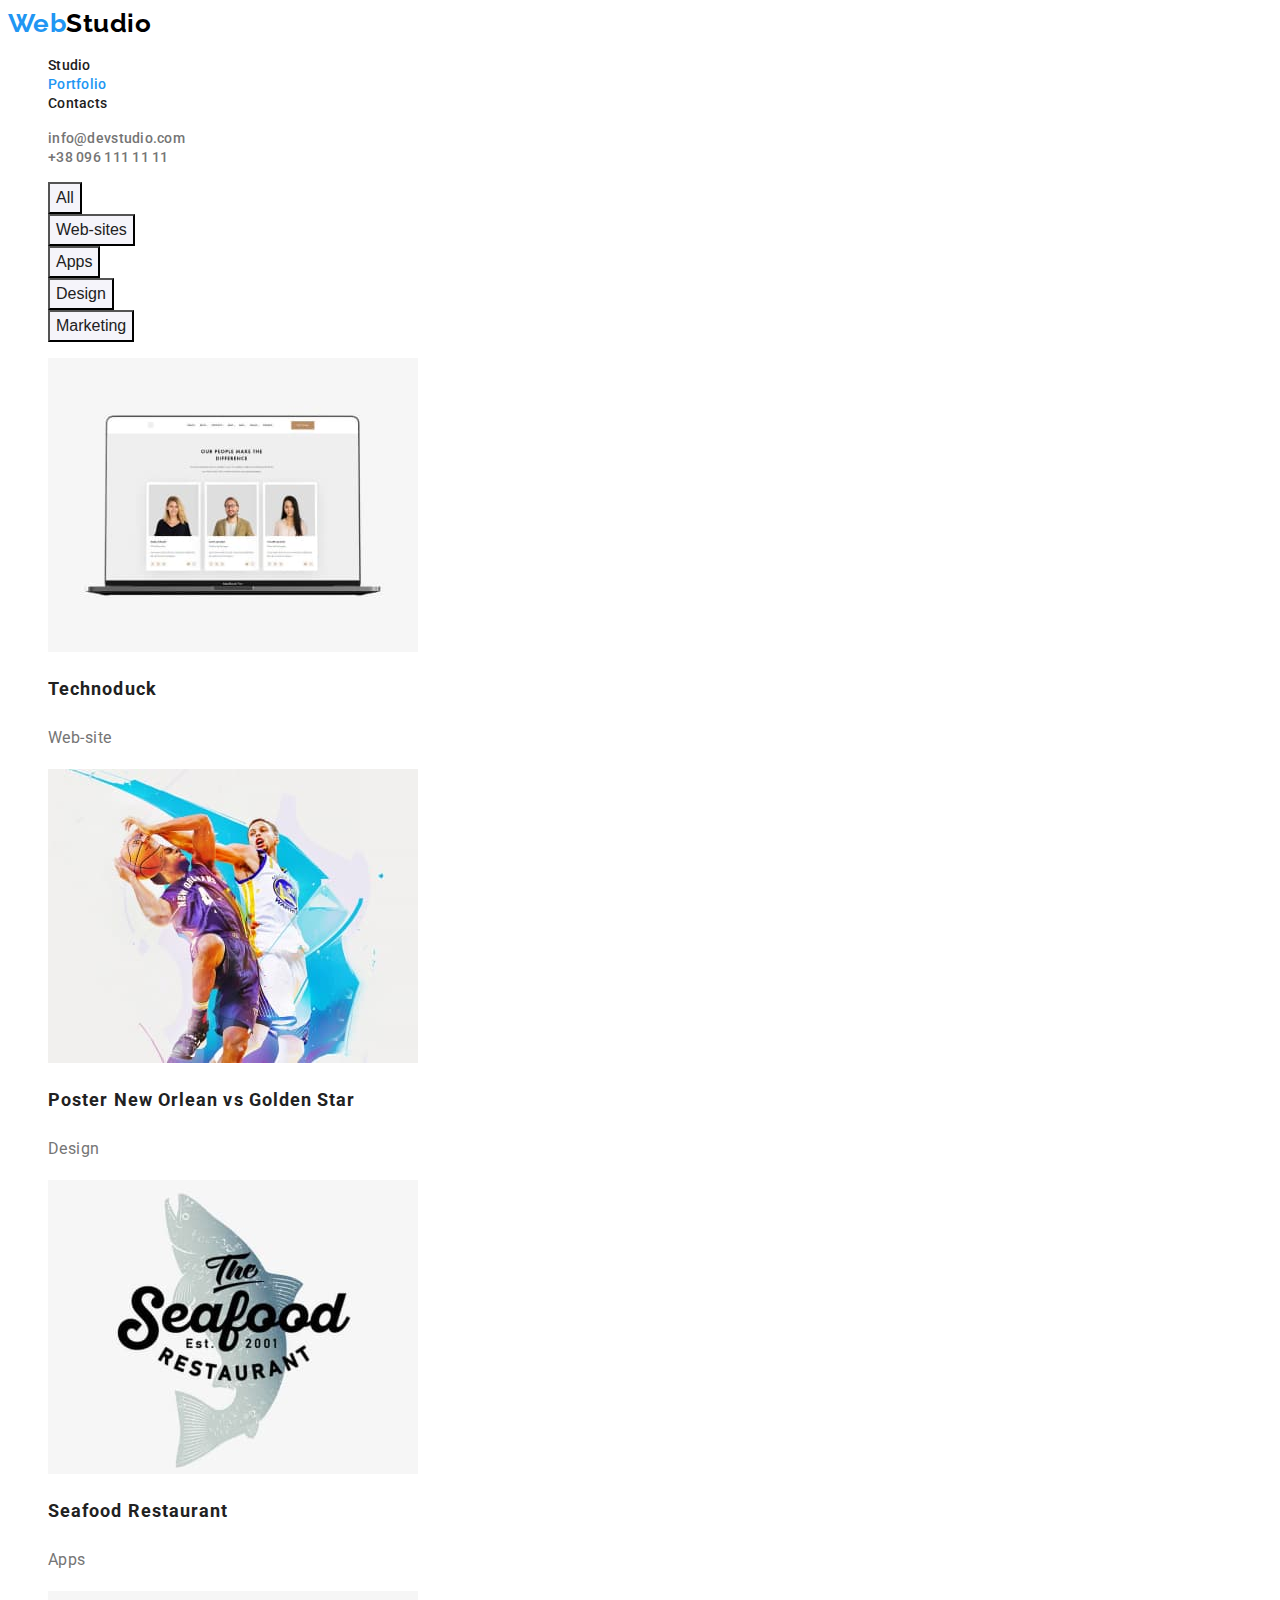
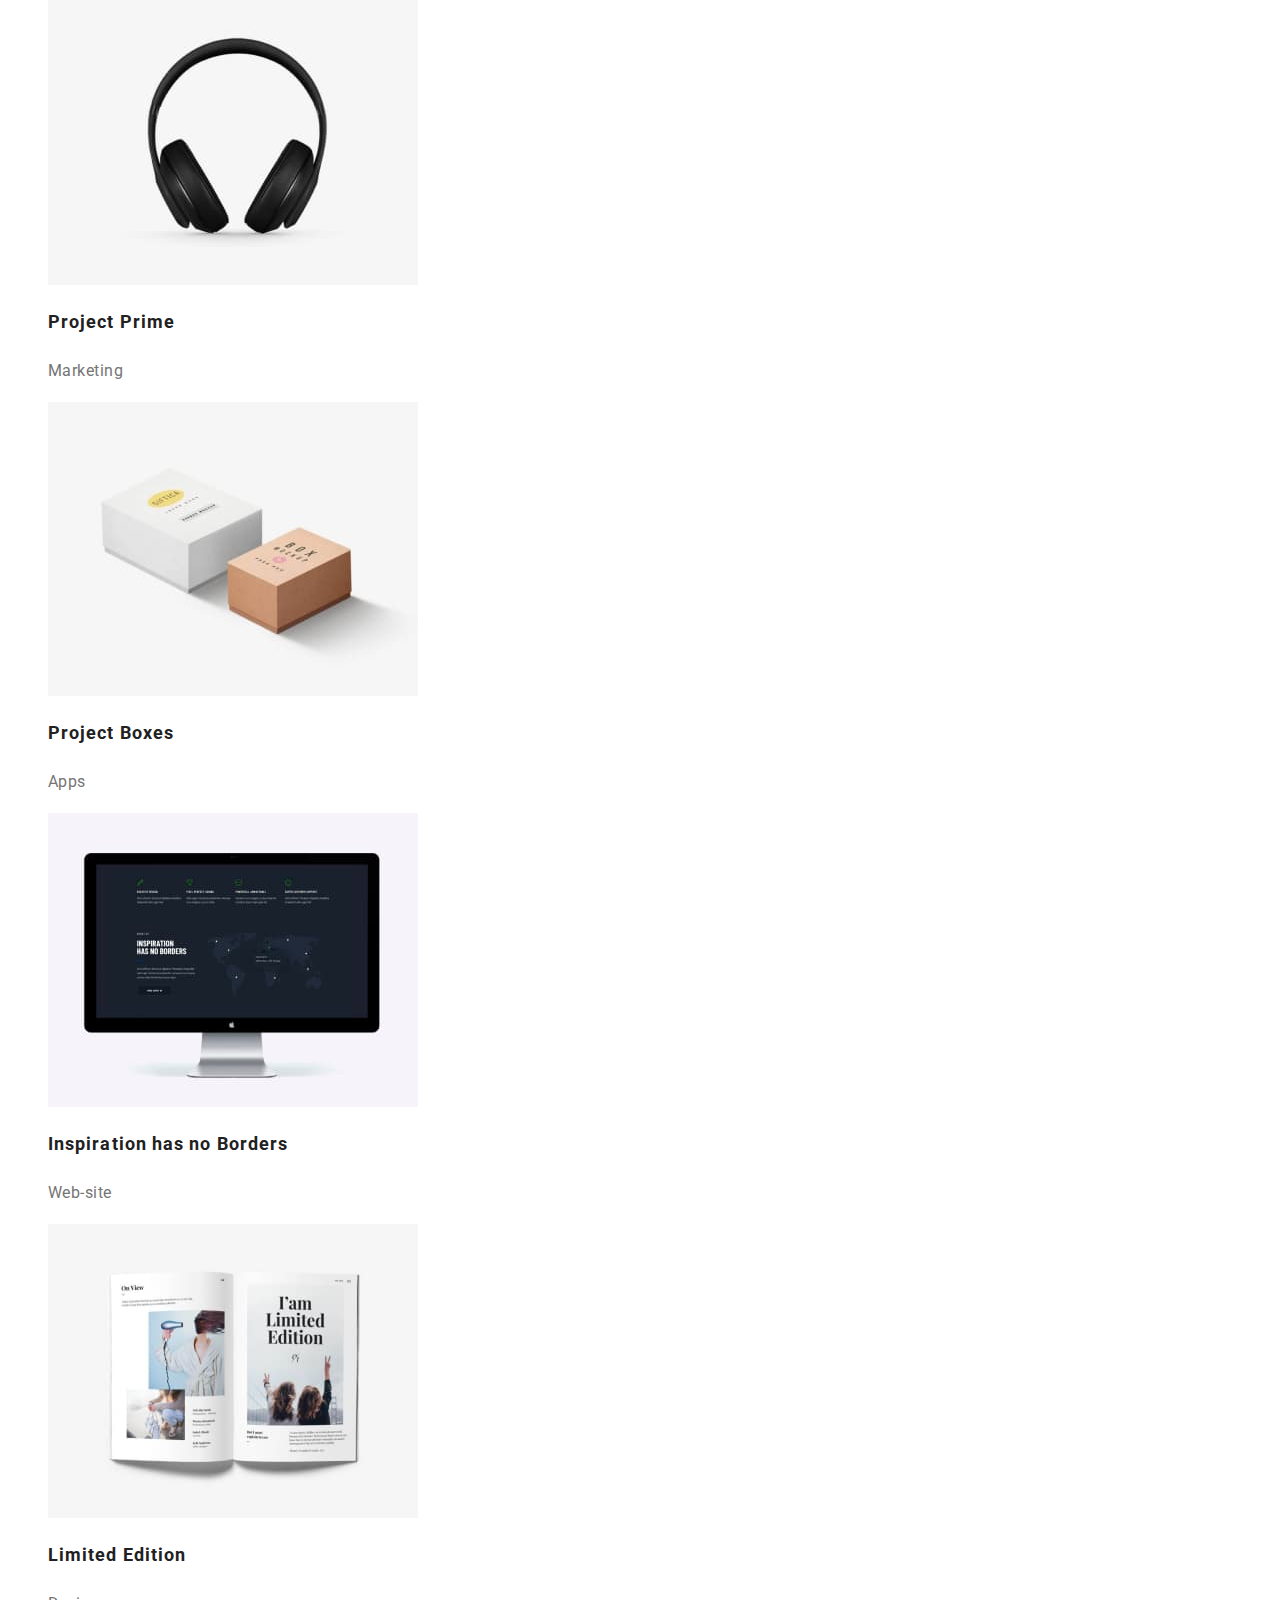
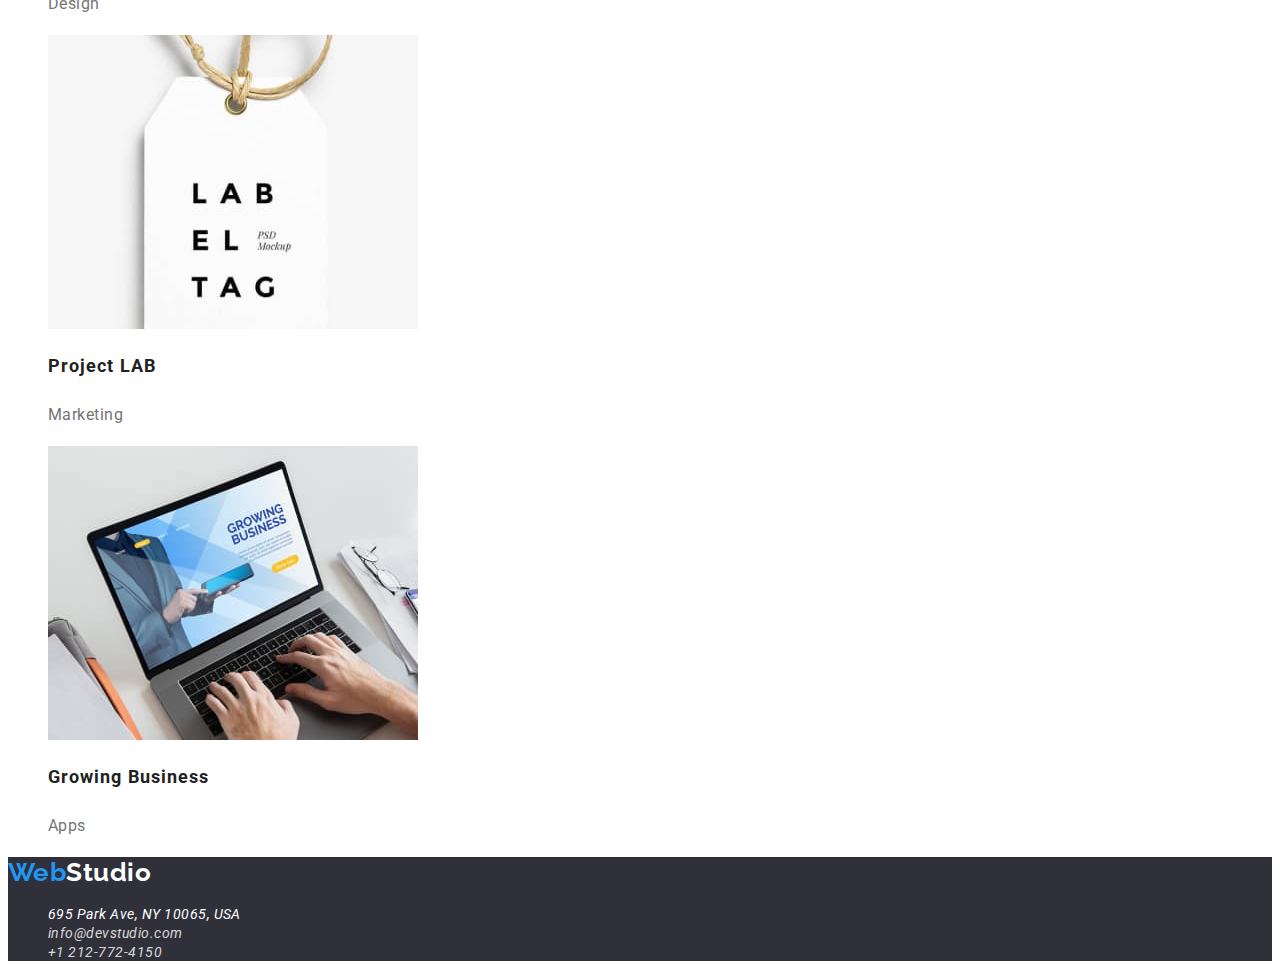
==== portfolio.html @ c59969bb "Add all" ====
<!DOCTYPE html>
<html lang="en">
<head>
    <meta charset="UTF-8">
    <meta http-equiv="X-UA-Compatible" content="IE=edge">
    <meta name="viewport" content="width=device-width, initial-scale=1.0">
    <title>Portfolio</title>
    <link href="https://fonts.googleapis.com/css2?family=Raleway:wght@700&family=Roboto:wght@400;500;700;900&display=swap" rel="stylesheet">
    <link rel="stylesheet" href="./css/style.css">
</head>
<body>
    <header class="header">
        <nav class="nav">
            <a class="logo" href="./">Web<span class="logo-header">Studio</span></a>
            <ul class="nav-list"> 
                <li class="nav-item"><a class="nav-link" href="./index.html">Studio</a></li>
                <li class="nav-item"><a class="nav-link active" href="./portfolio.html">Portfolio</a></li>
                <li class="nav-item"><a class="nav-link" href="">Contacts</a></li>
            </ul>
        </nav>
            <ul class="contacts">
                <li class="contacts-item"> <a class="contacts-link" href="mailto:info@devstudio.com">info@devstudio.com </a></li>  
                <li class="contacts-item"> <a class="contacts-link" href="tel:+380961111111">+38 096 111 11 11</a> </li> 
            </ul>
    </header>
    <main class="main-portfolio">
        <section class="partfolio-section">
            <h1 class="portfolio-title hidden">Portfolio</h1>
            <ul class="filter-list">
                <li class="filter-item">
                    <button class="filter-button" type="button">All</button>
                </li>
                <li class="filter-item">
                    <button class="filter-button" type="button">Web-sites</button>
                </li>
                <li class="filter-item">
                    <button class="filter-button" type="button">Apps</button>
                </li>
                <li class="filter-item">
                    <button class="filter-button" type="button">Design</button>
                </li>
                <li class="filter-item">
                    <button class="filter-button" type="button">Marketing</button>
                </li>
            </ul>
            <ul class="projects-list">
                <li class="project-item"> 
                    <img class="project-picture" src="./images/portfolio/portfolio-projects1.jpg" 
                    alt="opened laptop"
                    width="370" height="294">
                    <h2 class="project-title">Technoduck</h2> 
                    <p class="project-type">Web-site</p>
                </li>
                <li class="project-item"> 
                    <img class="project-picture" src="./images/portfolio/portfolio-projects2.jpg" 
                    alt="two basketball player"
                    width="370" height="294">
                    <h2 class="project-title">Poster New Orlean vs Golden Star</h2>
                    <p class="project-type">Design</p>
                </li>
                <li class="project-item"> 
                    <img class="project-picture" src="./images/portfolio/portfolio-projects3.jpg" 
                    alt="fish on the logo"
                    width="370" height="294">
                    <h2 class="project-title">Seafood Restaurant </h2>
                    <p class="project-type">Apps</p>
                </li>
                <li class="project-item"> 
                    <img class="project-picture" src="./images/portfolio/portfolio-projects4.jpg" 
                    alt="black earphones"
                    width="370" height="294">
                    <h2 class="project-title">Project Prime</h2>
                    <p class="project-type">Marketing</p>
                </li>
                <li class="project-item"> 
                    <img class="project-picture" src="./images/portfolio/portfolio-projects5.jpg" 
                    alt="two boxes"
                    width="370" height="294">
                    <h2 class="project-title">Project Boxes</h2>
                    <p class="project-type">Apps</p>
                </li>
                <li class="project-item"> 
                    <img class="project-picture" src="./images/portfolio/portfolio-projects6.jpg" 
                    alt="IMac"
                    width="370" height="294">
                    <h2 class="project-title">Inspiration has no Borders</h2>
                    <p class="project-type">Web-site</p>
                </li>
                <li class="project-item"> 
                    <img class="project-picture" src="./images/portfolio/portfolio-projects7.jpg" 
                    alt="opened book"
                    width="370" height="294">
                    <h2 class="project-title">Limited Edition</h2>
                    <p class="project-type">Design</p>
                </li>
                <li class="project-item"> 
                    <img class="project-picture" src="./images/portfolio/portfolio-projects8.jpg" 
                    alt="lable Project LAB"
                    width="370" height="294">
                    <h2 class="project-title">Project LAB</h2>
                    <p class="project-type">Marketing</p>
                </li>
                <li class="project-item"> 
                    <img class="project-picture" src="./images/portfolio/portfolio-projects9.jpg" 
                    alt="typing on the laptop"
                    width="370" height="294">
                    <h2 class="project-title">Growing Business</h2>
                    <p class="project-type">Apps</p>
                </li>
            </ul> 
        </section>
    </main>
    <footer class="footer">
        <a class="logo" href="./">Web<span class="logo-footer">Studio</span></a>
        <address>
            <ul class="contact-info">
                <li> <a class="adress" href="https://www.google.com.ua/maps/place/695+Park+Ave,+New+York,+NY+10065,+%D0%A1%D0%A8%D0%90/@40.7688994,-73.9672143,17z/data=!3m1!4b1!4m5!3m4!1s0x89c258ebe8836e8f:0xa007c44e7c4aa0eb!8m2!3d40.7688994!4d-73.9650256?hl=ru">695 Park Ave, NY 10065, USA</a></li>
                <li> <a class="footer-contacts" href="mailto:info@devstudio.com">info@devstudio.com </a></li>                                 
                <li> <a class="footer-contacts" href="tel:+12127724150">+1 212-772-4150</a> </li> 
            </ul>
        </address>
    </footer>
</body>
</html>
---- css/style.css ----
:root{
--footer-gmail: rgba(255, 255, 255, 0.6);
--footer-color:#D9D9D9;
--white:#FFFFFF;
--blue:#2196F3;
--prymary-text:#757575;
--title-text:#212121;
--footer-background:#2F303A;
--ivory-color:#F5F4FA;
--header-background:#ECECEC;
}

body{
color: var(--prymary-text);
background-color:var(--white);
letter-spacing: 0.03em;
font-family:roboto,sans-serif;
}
.hidden{
display:none;
}
.section-title{
color:var(--title-text);
font-weight: 700;
font-size:36px;
line-height:1.17;
text-align:center;
}

/* studio */

/* header */

.logo{
color:var(--blue);
font-family:Raleway;
font-weight:700;
font-size:26px;
line-height:1.19;
text-decoration:none;
}
.logo-header{
color:#000000 ;
}
.nav-list{
list-style:none;
}
.nav-link{
color: var(--title-text);
font-weight:500;
font-size:14px;
line-height:1.14;
letter-spacing:0.02em;
text-decoration:none;
}
.nav-link:hover,
.nav-link:focus{
color:var(--blue);
}
.nav-link.active{
    color: var(--blue);
}
.contacts{
list-style:none; 
}
.contacts-link{
color: var(--prymary-text);
font-weight:500;
font-size:14px;
line-height:1.14;
letter-spacing:0.02em;
text-decoration:none;
}
.contacts-link:hover,
.contacts-link:focus{
color:var(--blue);
}

/* main */

/* section one */

.hero{
background-color:var(--footer-background);
}
.hero-title{
color:var(--white);
text-transform:uppercase;
font-weight:900px;
font-size:44px;
line-height:1.36;
text-align:center;
letter-spacing:0.06em;
}
.hero-button{
color:var(--white);
background-color:var(--blue);
font-weight:700;
font-size:16px;
line-height:1.88;
letter-spacing:0.06em;
cursor:pointer;
}

/* section two */

.benefits{
background-color:var(--white);
}
.benefits-list{
list-style: none;
}
.benefits-caption{
color:var(--title-text);
font-weight:700;
font-size:14px;
line-height:1.14;
}
.benefits-desc{
font-size:14px;
line-height:1.71;
}

/* section three */
.work-list{
list-style: none;
}

/* section four */

.workers{
background-color: var(--ivory-color);
}
.workers-list{
list-style: none;
}
.workers-item{
background-color:var(--white);
}
.worker-name{
color: var(--title-text);
font-weight:500;
font-size:16px;
line-height:1.19;
}
.work-desc{
font-style:500;
font-size:16px;
line-height:1.19;
}

/* footer */

.footer{
background-color: var(--footer-background);
}
.logo-footer{
color: var(--white);
}
.contact-info{
list-style: none;
}
.adress{
color:var(--white);
font-size:14px;
line-height:1.14;
text-decoration:none;
}
.adress:hover,
.adress:focus{
color:var(--blue);
}
.footer-contacts{
color: var(--footer-color);
font-size:14px;
line-height:1.14;
text-decoration:none;
}
.footer-contacts:hover,
.footer-contacts:focus{
color:var(--blue);
}

/* portfolio */

.filter-list{
list-style: none;
}
.filter-button{
color: var(--title-text);
background-color: var(--ivory-color);
font-weight:500;
font-size:16px;
line-height:1.63;
cursor:pointer;
text-decoration:none;
}
.filter-button:hover,
.filter-button:focus{
color:var(--white);
background-color:var(--blue);
}
.projects-list{
list-style: none;
}
.project-title{
color:var(--title-text);
font-weight:700;
font-size:18px;
line-height:2;
letter-spacing:0.06em;
}
.project-type{
font-size:16px;
line-height:1.88;
}
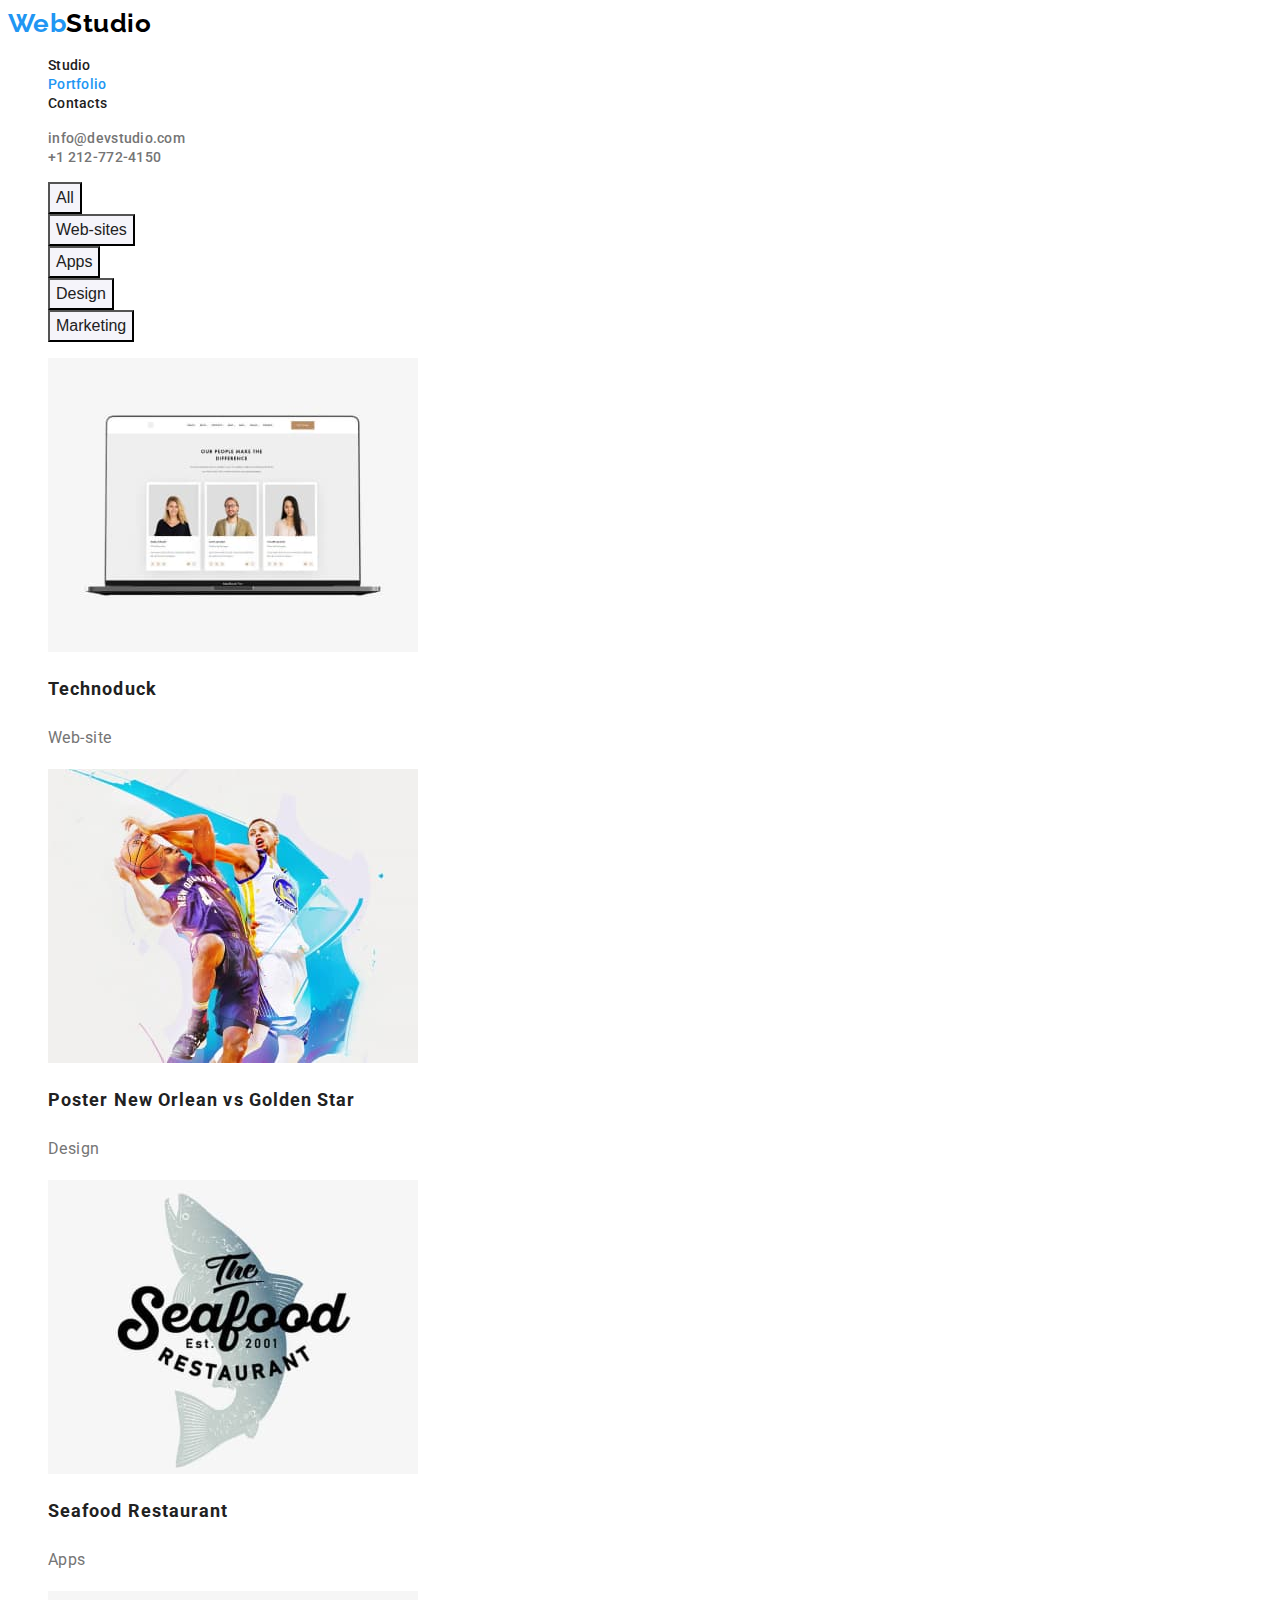
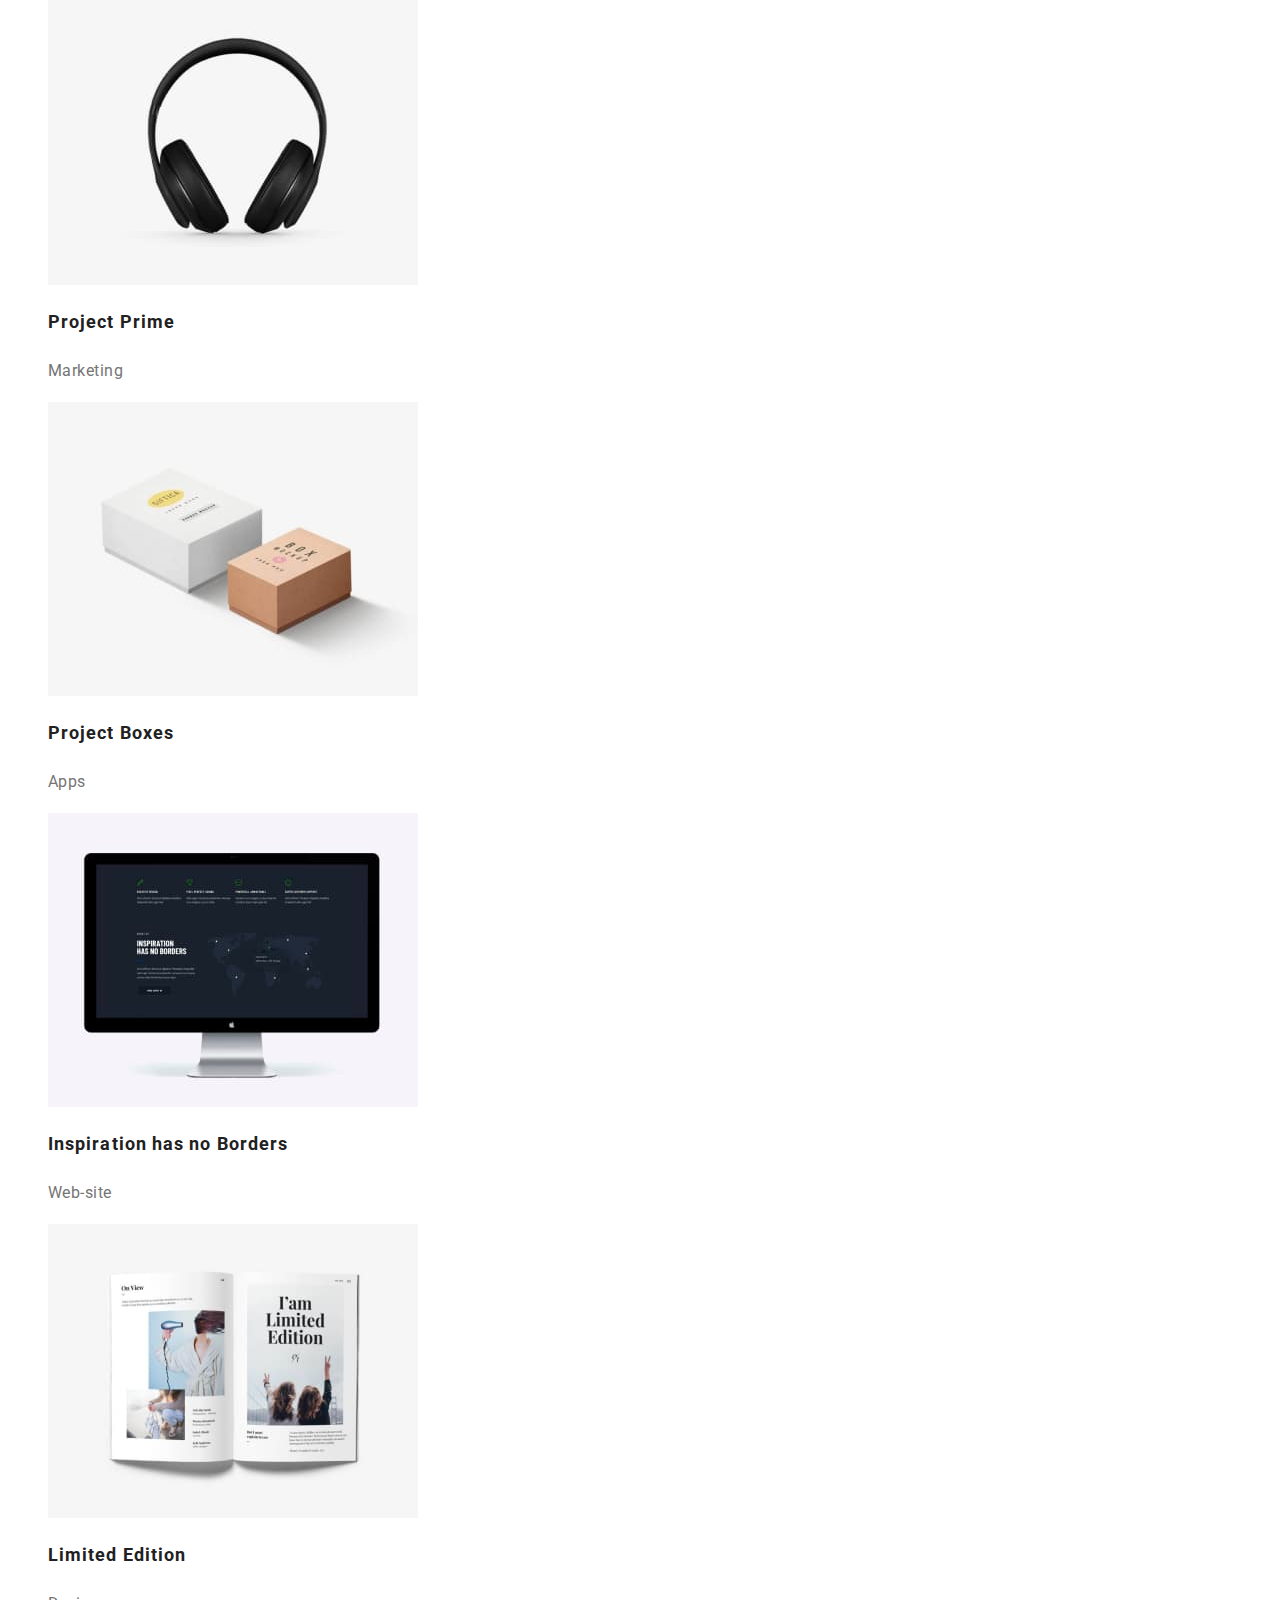
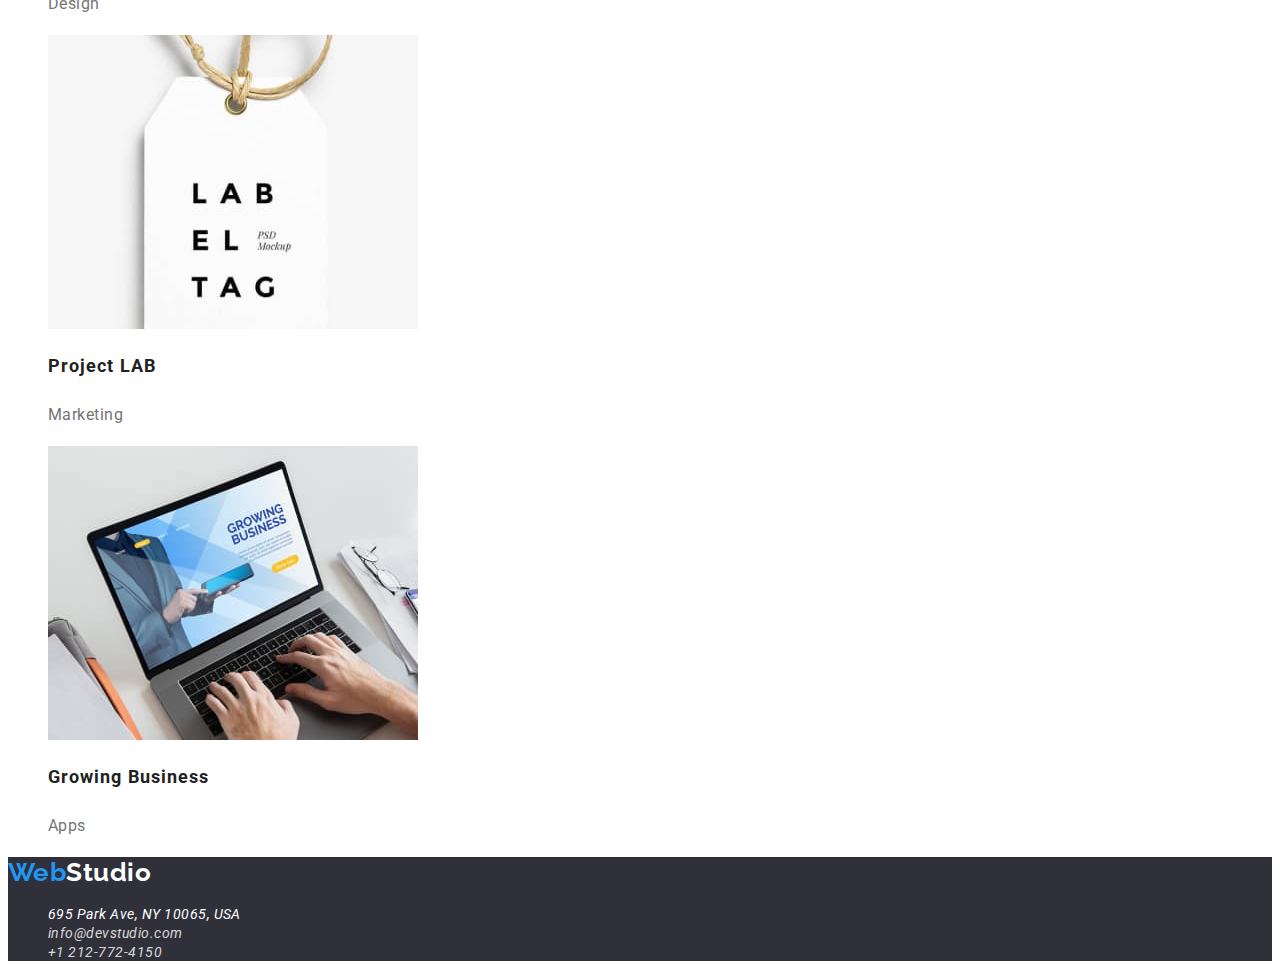
==== commit 9d7644ac: "add" ====
--- a/portfolio.html
+++ b/portfolio.html
@@ -20,7 +20,7 @@
         </nav>
             <ul class="contacts">
                 <li class="contacts-item"> <a class="contacts-link" href="mailto:info@devstudio.com">info@devstudio.com </a></li>  
-                <li class="contacts-item"> <a class="contacts-link" href="tel:+380961111111">+38 096 111 11 11</a> </li> 
+                <li class="contacts-item"> <a class="contacts-link" href="tel:+12127724150">+1 212-772-4150</a></li> 
             </ul>
     </header>
     <main class="main-portfolio">
